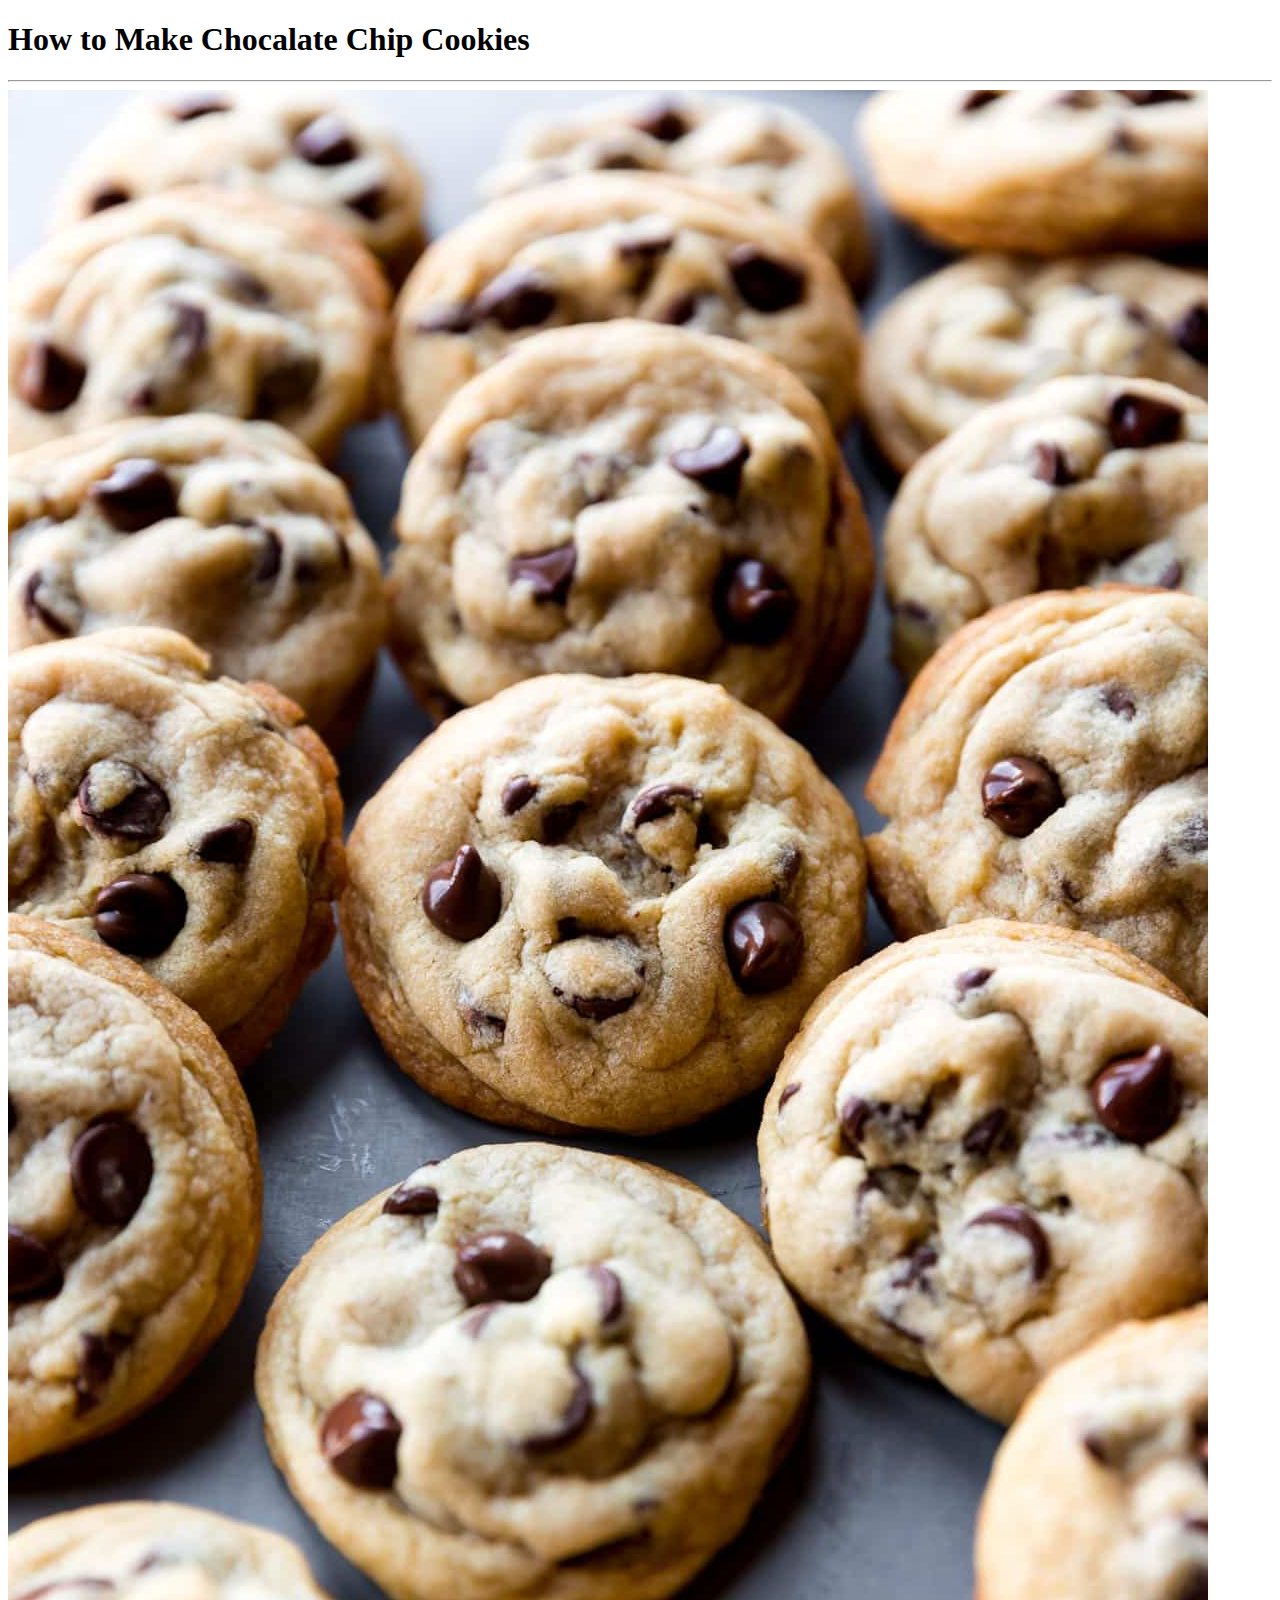
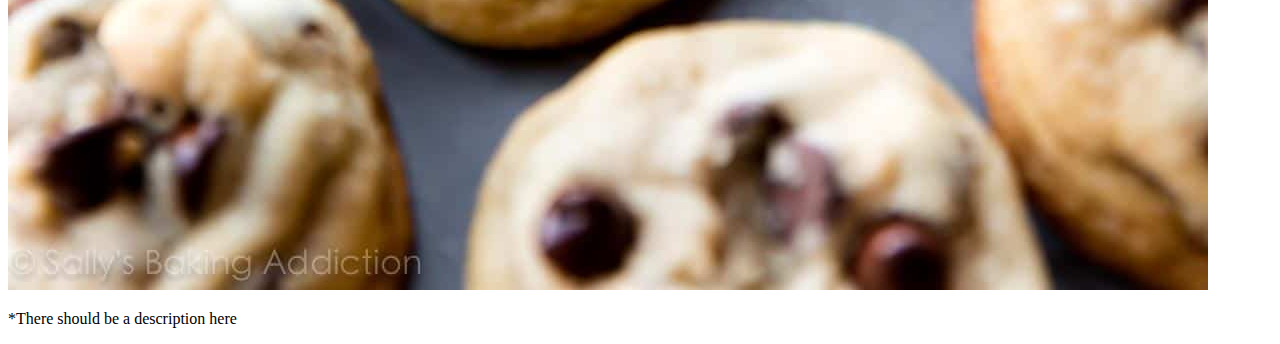
==== recipes/ChocalateChipCookies.html @ ea8a25ad "Changed Carrot Cake to Peanut" ====
<!DOCTYPE html>
<html lang="en">

<head>

    <meta charset="UTF-8">
    <title>ChoccieChips</title>

</head>

<body>
    <h1>How to Make Chocalate Chip Cookies</h1>
    <hr>

    <img src="../Assets/chocolate-chip-cookies-1.jpg" alt="ChoccieChips">

    <p>
        *There should be a description here

    </p>
</body>


</html>
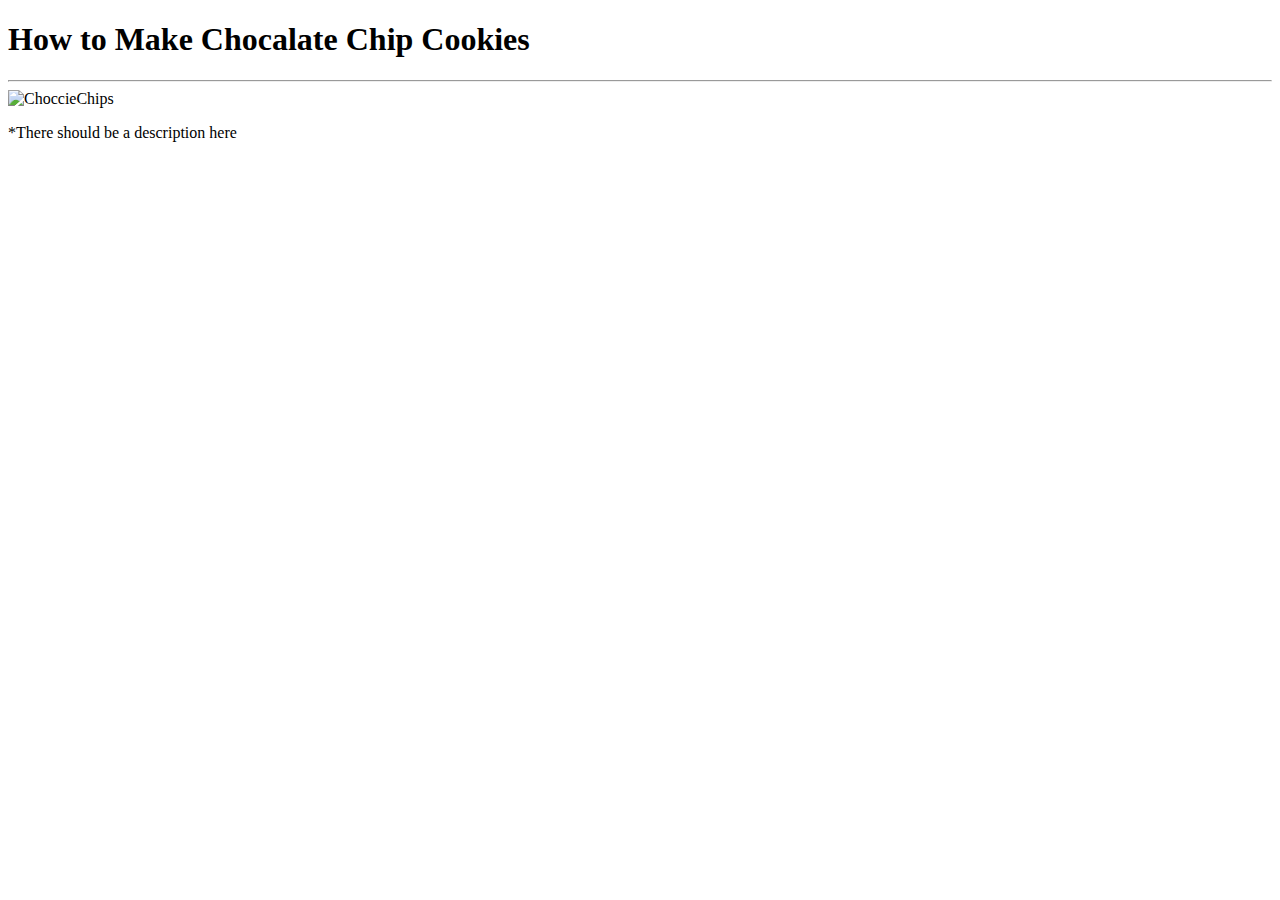
==== commit b99b2003: "modified recipes added theme" ====
--- a/recipes/ChocalateChipCookies.html
+++ b/recipes/ChocalateChipCookies.html
@@ -12,10 +12,10 @@
     <h1>How to Make Chocalate Chip Cookies</h1>
     <hr>
 
-    <img src="../Assets/chocolate-chip-cookies-1.jpg" alt="ChoccieChips">
+    <img src="../Assets/chocciechipcookiemonster.gif" alt="ChoccieChips">
 
     <p>
-        *There should be a description here
+         *There should be a description here
 
     </p>
 </body>
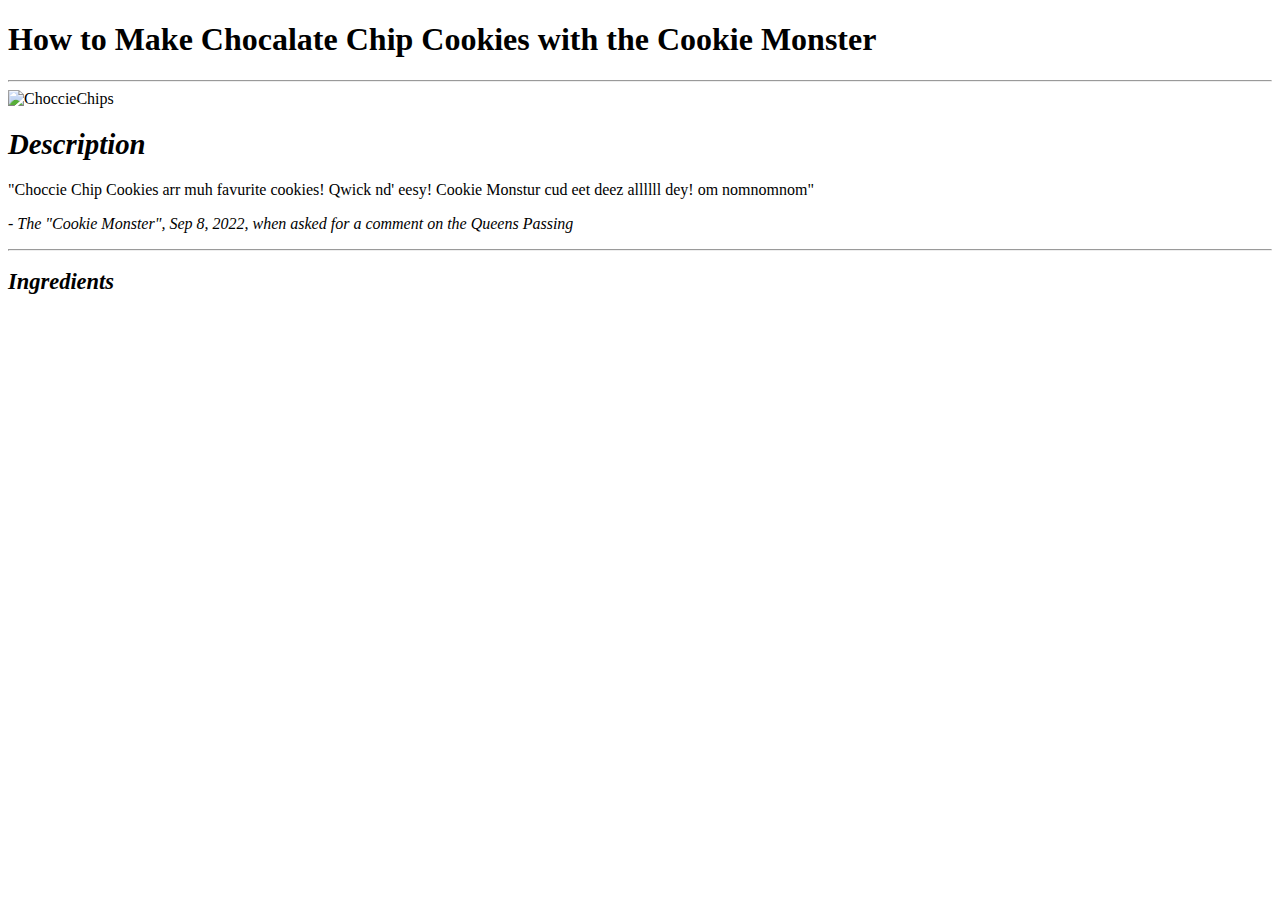
==== commit 88f7d299: "Added details and layout to recipes" ====
--- a/recipes/ChocalateChipCookies.html
+++ b/recipes/ChocalateChipCookies.html
@@ -9,15 +9,22 @@
 </head>
 
 <body>
-    <h1>How to Make Chocalate Chip Cookies</h1>
+    <h1>How to Make Chocalate Chip Cookies with the Cookie Monster</h1>
     <hr>
 
     <img src="../Assets/chocciechipcookiemonster.gif" alt="ChoccieChips">
 
+    <h2><big><i><strong>Description</strong></i></big></h2>
+
     <p>
-         *There should be a description here
+        "Choccie Chip Cookies arr muh favurite cookies! Qwick nd' eesy! Cookie Monstur cud eet deez allllll dey! om nomnomnom"
+    <p>
+        <cite> - The "Cookie Monster", Sep 8, 2022, when asked for a comment on the Queens Passing</cite>
+    </p>
 
-    </p>
+    <hr>
+    <h3><big><i><strong>Ingredients</strong></i></big></h3>
+
 </body>
 
 
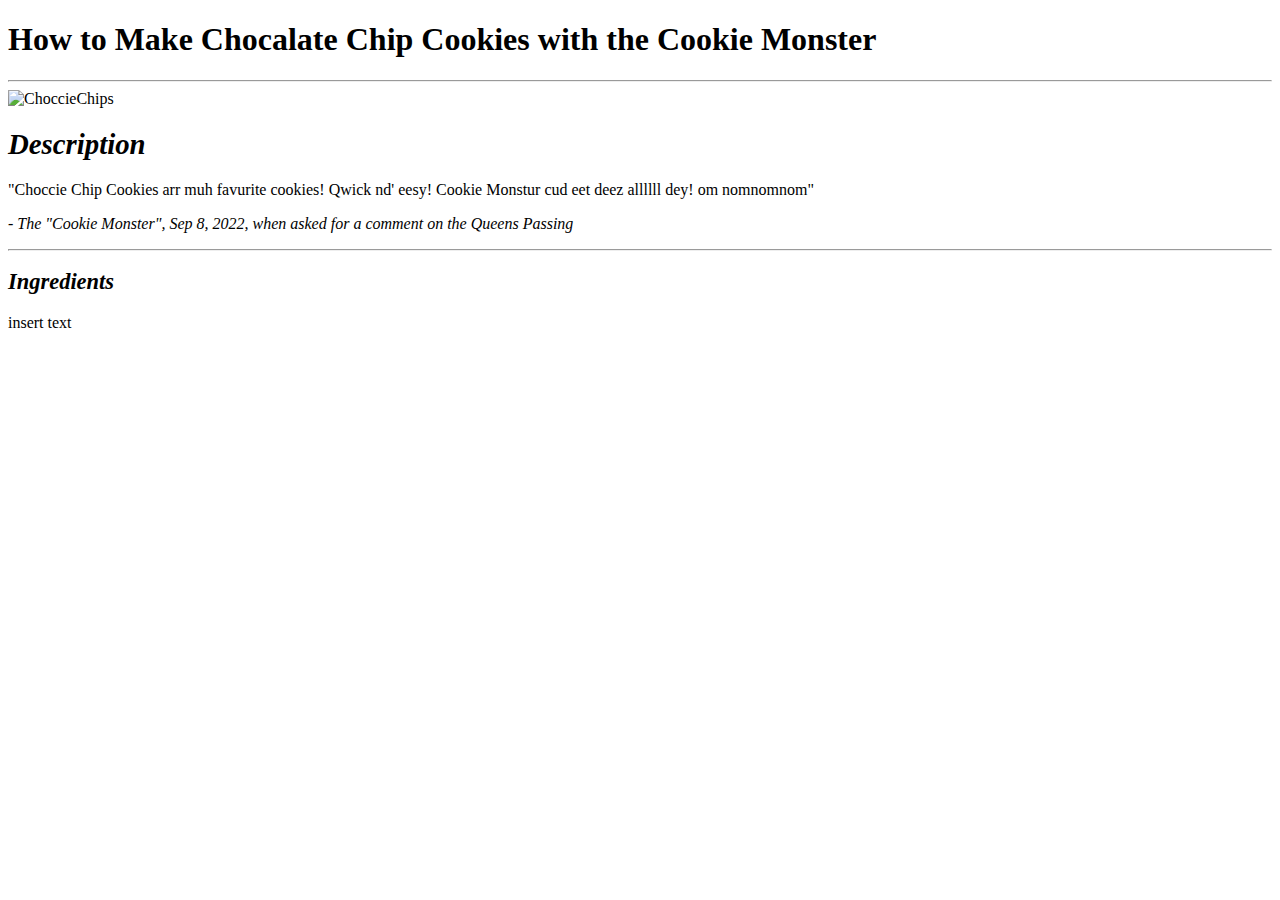
==== commit 34ab2b27: "im just testing how to commit" ====
--- a/recipes/ChocalateChipCookies.html
+++ b/recipes/ChocalateChipCookies.html
@@ -24,6 +24,9 @@
 
     <hr>
     <h3><big><i><strong>Ingredients</strong></i></big></h3>
+    <p>
+        insert text
+    </p>
 
 </body>
 
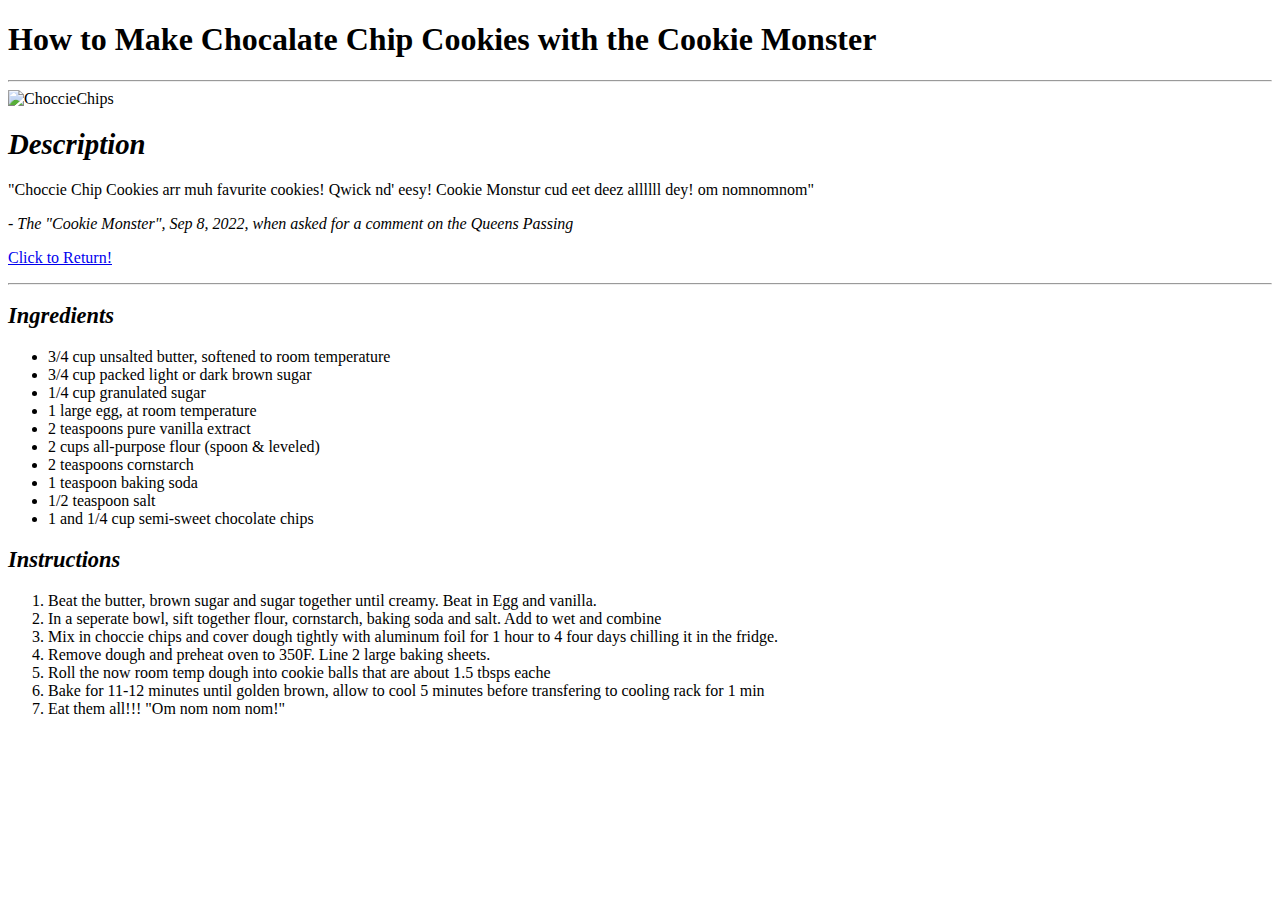
==== commit 96c972c2: "Finalized recipe content, created backlink" ====
--- a/recipes/ChocalateChipCookies.html
+++ b/recipes/ChocalateChipCookies.html
@@ -22,10 +22,40 @@
         <cite> - The "Cookie Monster", Sep 8, 2022, when asked for a comment on the Queens Passing</cite>
     </p>
 
+    <p>
+        <a href="../index.html">Click to Return!</a>
+    </p>
+
     <hr>
     <h3><big><i><strong>Ingredients</strong></i></big></h3>
+
     <p>
-        insert text
+        <ul>
+            <li>3/4 cup unsalted butter, softened to room temperature</li>
+            <li>3/4 cup packed light or dark brown sugar</li>
+            <li>1/4 cup granulated sugar</li>
+            <li>1 large egg, at room temperature</li>
+            <li>2 teaspoons pure vanilla extract</li>
+            <li>2 cups all-purpose flour (spoon & leveled)</li>
+            <li>2 teaspoons cornstarch</li>
+            <li>1 teaspoon baking soda</li>
+            <li>1/2 teaspoon salt</li>
+            <li>1 and 1/4 cup semi-sweet chocolate chips</li>
+        </ul>
+    </p>
+
+    <h3><big><i><strong>Instructions</strong></i></big></h3>
+
+    <p>
+        <ol>
+            <li>Beat the butter, brown sugar and sugar together until creamy. Beat in Egg and vanilla.</li>
+            <li>In a seperate bowl, sift together flour, cornstarch, baking soda and salt. Add to wet and combine</li>
+            <li>Mix in choccie chips and cover dough tightly with aluminum foil for 1 hour to 4 four days chilling it in the fridge.</li>
+            <li>Remove dough and preheat oven to 350F. Line 2 large baking sheets.</li>
+            <li>Roll the now room temp dough into cookie balls that are about 1.5 tbsps eache</li>
+            <li>Bake for 11-12 minutes until golden brown, allow to cool 5 minutes before transfering to cooling rack for 1 min</li>
+            <li>Eat them all!!! "Om nom nom nom!"</li>
+        </ol>
     </p>
 
 </body>
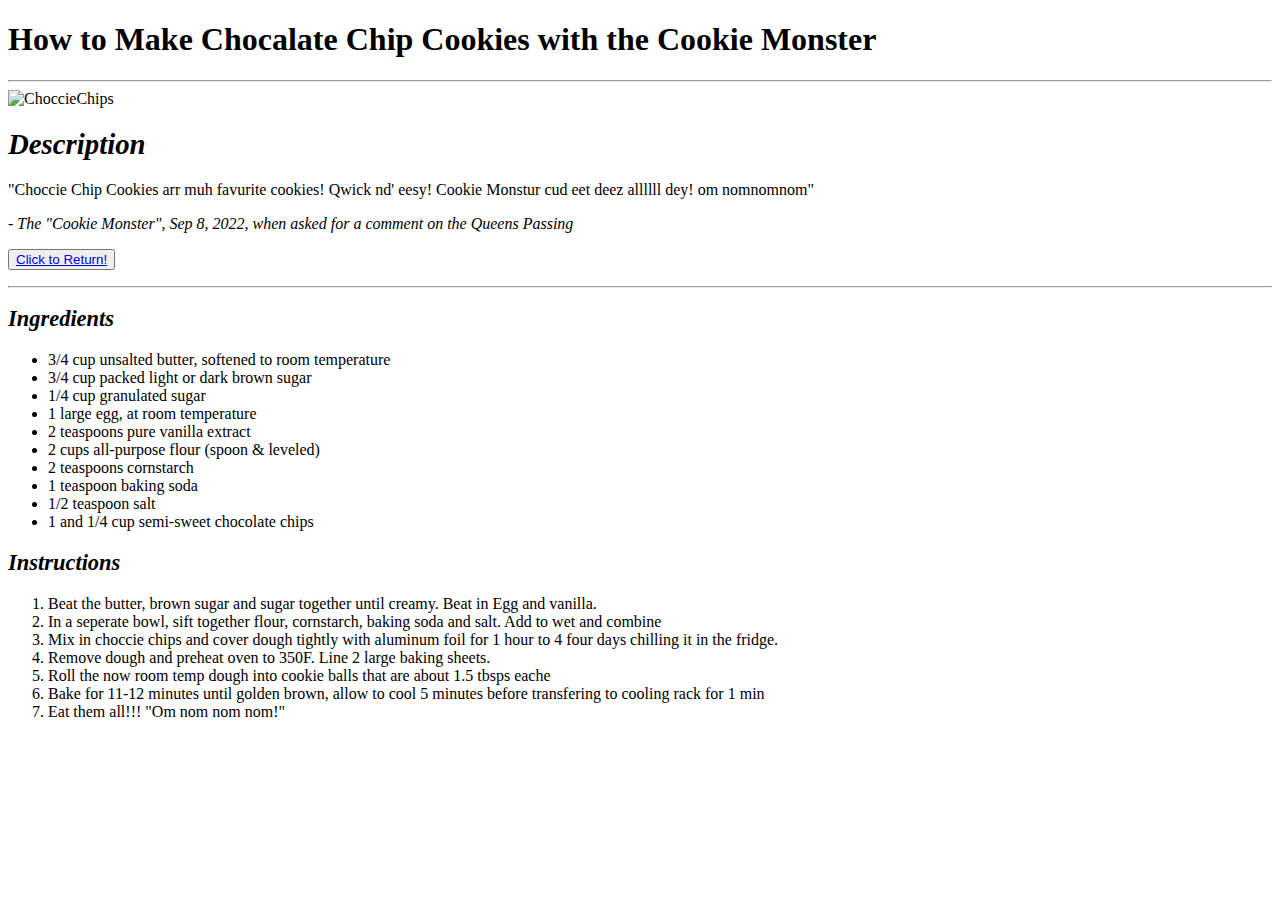
==== commit 51a98f94: "added bg color, cleaned code, fixed line break" ====
--- a/recipes/ChocalateChipCookies.html
+++ b/recipes/ChocalateChipCookies.html
@@ -23,7 +23,7 @@
     </p>
 
     <p>
-        <a href="../index.html">Click to Return!</a>
+        <button><a href="../index.html">Click to Return!</a></button>
     </p>
 
     <hr>
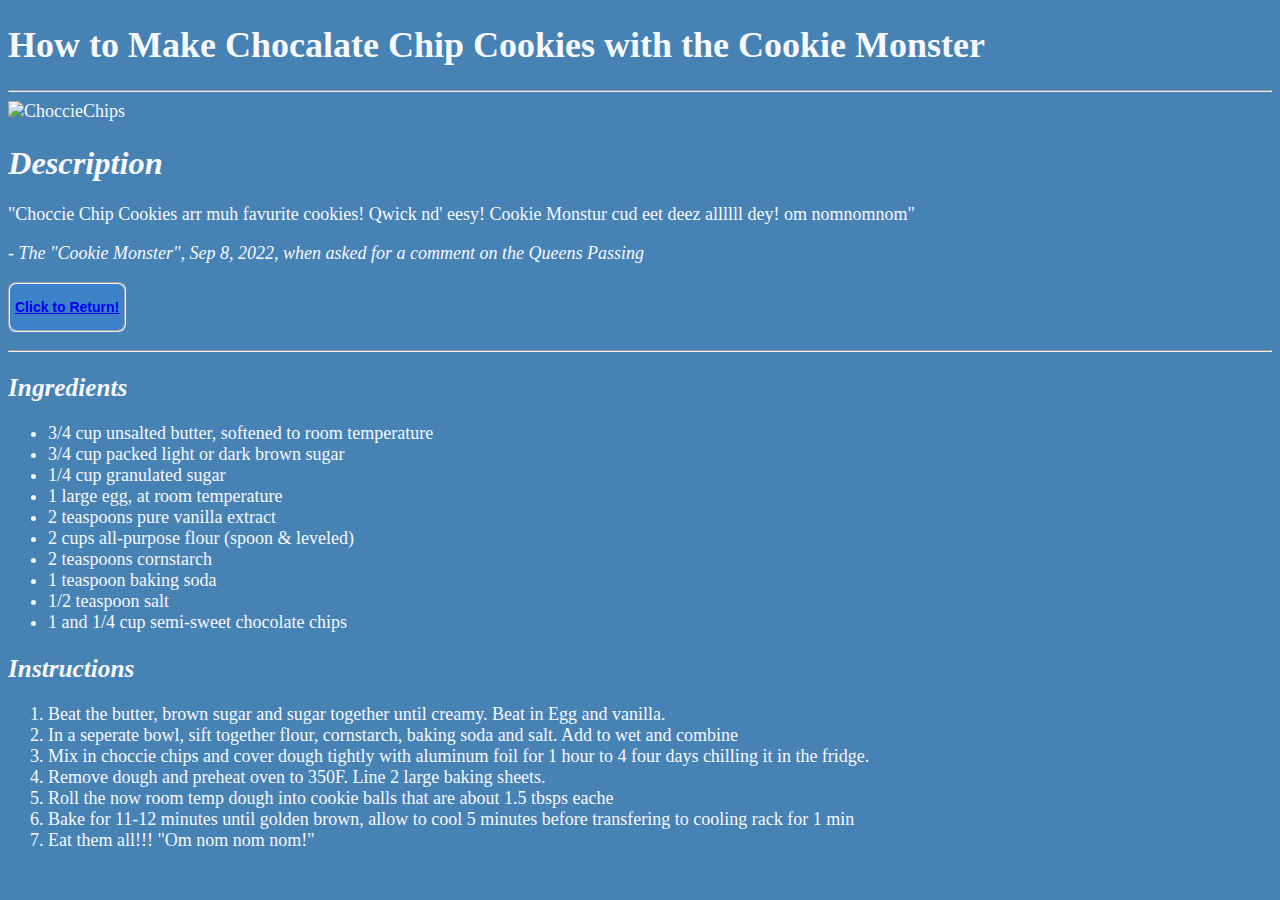
==== commit 198950e5: "made page formatting and a button that looks good" ====
--- a/recipes/ChocalateChipCookies.html
+++ b/recipes/ChocalateChipCookies.html
@@ -3,12 +3,13 @@
 
 <head>
 
+    <link rel="stylesheet" href="../styles.css">
     <meta charset="UTF-8">
     <title>ChoccieChips</title>
 
 </head>
 
-<body>
+<body class="bg">
     <h1>How to Make Chocalate Chip Cookies with the Cookie Monster</h1>
     <hr>
 
@@ -23,7 +24,7 @@
     </p>
 
     <p>
-        <button><a href="../index.html">Click to Return!</a></button>
+        <button class="button"><a href="../index.html">Click to Return!</a></button>
     </p>
 
     <hr>
@@ -57,7 +58,6 @@
             <li>Eat them all!!! "Om nom nom nom!"</li>
         </ol>
     </p>
-
 </body>
 
 
--- a/styles.css
+++ b/styles.css
@@ -0,0 +1,52 @@
+
+
+.title {
+    color: whitesmoke;
+    font-weight: bolder;
+}
+
+.link {
+    font-size: 18px;
+    font-family:Verdana, Geneva, Tahoma, sans-serif
+}
+
+.bg {
+    background-color: steelblue;
+    color: ghostwhite;
+    font-size: 18px;
+}
+
+.front {
+    height: 400px;
+}
+
+.line {
+    border-color:white;
+    background-color: white;
+    height: 1px;
+}
+
+img.smolgif {
+    height: 500px;
+    width: 500px;
+}
+
+.button {
+    background:rgb(60, 130, 200);
+    border: white 2px;
+    border-radius: 8px;
+    border-color: whitesmoke;
+    border-style: groove;
+    font-weight: bold;
+    color: whitesmoke;
+    font-size: 14px;
+    font: Verdana;
+    text-align: center;
+    padding: 15px 5px;
+    display: inline-block;
+}
+
+a:visited {
+    text-decoration: none;
+    color: ghostwhite;
+}